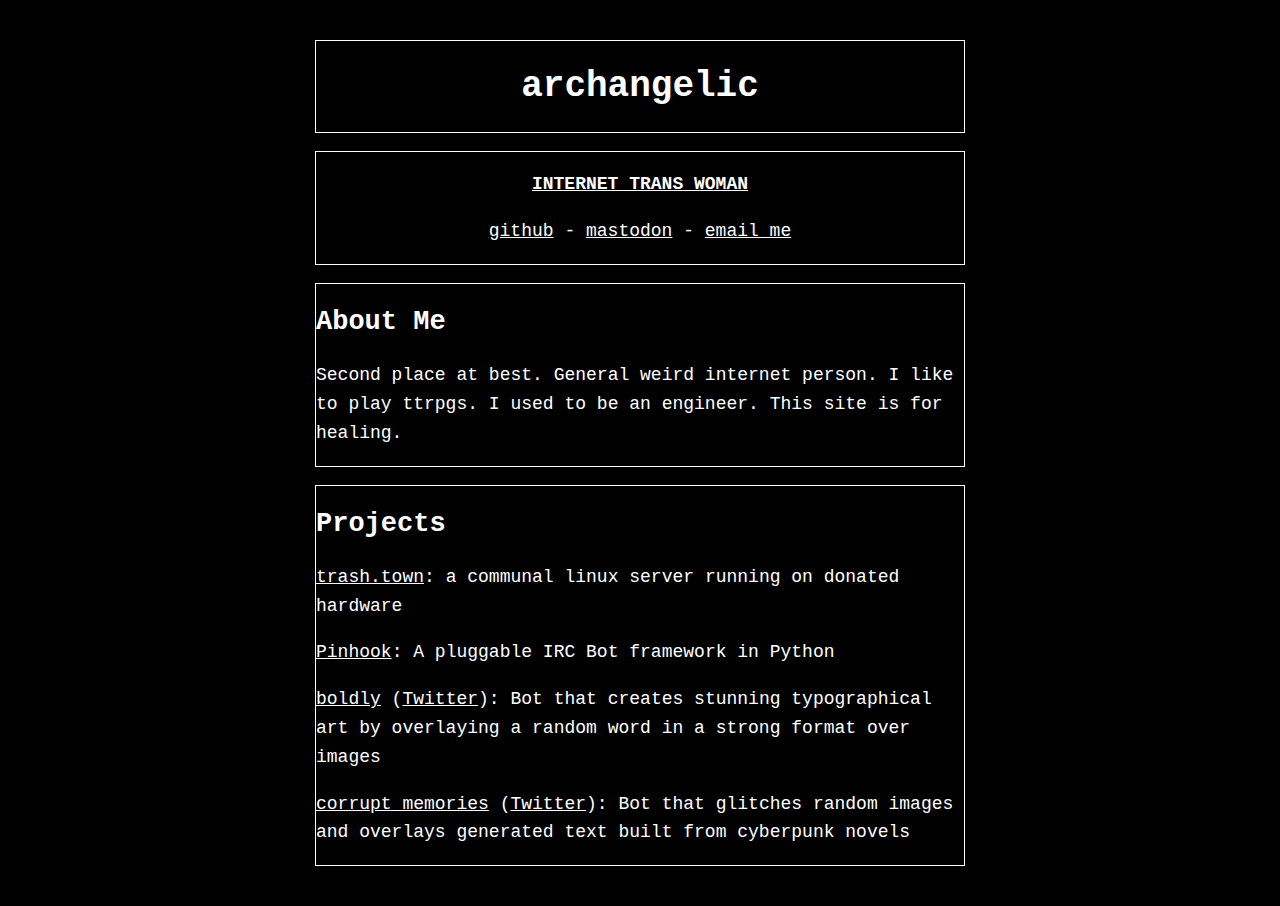
==== index.html @ fd7b83c2 "update about" ====
<!DOCTYPE html>
<html lang="en">

<head>
  <meta charset="utf-8">
  <meta http-equiv="X-UA-Compatible" content="IE=edge">
  <meta http-equiv="X-Clacks-Overhead" content="GNU Natalie Nguyen, Abraxas" />
  <meta name="viewport" content="width=device-width, initial-scale=1">
  <!-- The above 3 meta tags *must* come first in the head; any other head content must come *after* these tags -->
  <title>~*~archangelic~*~</title>
  <link rel="stylesheet" href="static/css/brutal.css">

  <!-- Facebook Stuff -->
  <meta property="og:type" content="profile" />
  <meta property="og:url" content="http://archangelic.space" />
  <meta property="og:title" content="archangelic was here" />
  <meta property="og:description" content="i wrote something here in the rare case that someone shares this" />
</head>

<body>
  <div>
    <h1>archangelic</h1>
  </div>
  <p></p>
  <div class="description">
    <p style="text-transform: uppercase"><b><u>internet trans woman</u></b></p>
    <a href="https://github.com/archangelic" class="contact-method" target="_blank">github</a> -
    <a rel="me" href="https://icosahedron.website/@archangelic" class="contact-method" target="_blank">mastodon</a> -
    <a href="mailto:mallory@archangelic.space" class="contact-method">email me</a>
    </p>
  </div>
  <p></p>
  <div>
    <h2 id="about"><span>About Me</span></h2>
    <p>Second place at best. General weird internet person. I like to play ttrpgs. I used to be an engineer. This site is for healing.</p>
  </div>
  <p></p>
  <div>
    <h2 id="projects"><span>Projects</span></h1>
      <p><a href="https://trash.town" target="_blank">trash.town</a>: a communal linux server running on donated
        hardware
        <p><a href="https://archangelic.space/pinhook" target="_blank">Pinhook</a>: A pluggable IRC Bot framework in
          Python</p>
        <p><a href="https://botsin.space/@boldly" target="_blank">boldly</a> (<a href="https://twitter.com/boldlyart"
            target="_blank">Twitter</a>): Bot that creates stunning typographical art by overlaying a random word in a
          strong format over images
          <p><a href="https://botsin.space/@corrupt_memories" target="_blank">corrupt_memories</a> (<a
              href="https://twitter.com/corrupt_memory" target="_blank">Twitter</a>): Bot that glitches random images
            and overlays generated text built from cyberpunk novels</p>
        </p>
  </div>
</body>

</html>
---- static/css/brutal.css ----
body {
    margin: 40px auto;
    max-width: 650px;
    line-height: 1.6;
    font-size: 18px;
    color: white;
    background-color: black;
    padding: 0 10px;
    font-family: monospace;
    background-image: url('/static/images/space.png');
    background-position: center;
    background-repeat: no-repeat;
    background-attachment: fixed;
    background-size: auto;
}

a {
    color: white
}

a:hover {
    color: white;
    font-weight: bold;
    font-style: italic;
}

h1,
h2,
h3 {
    line-height: 1.2
}

h1 {
    text-align: center;
}

div {
    background-color: black;
    border: 1px solid white;
}

div.description{
    text-align: center;
}
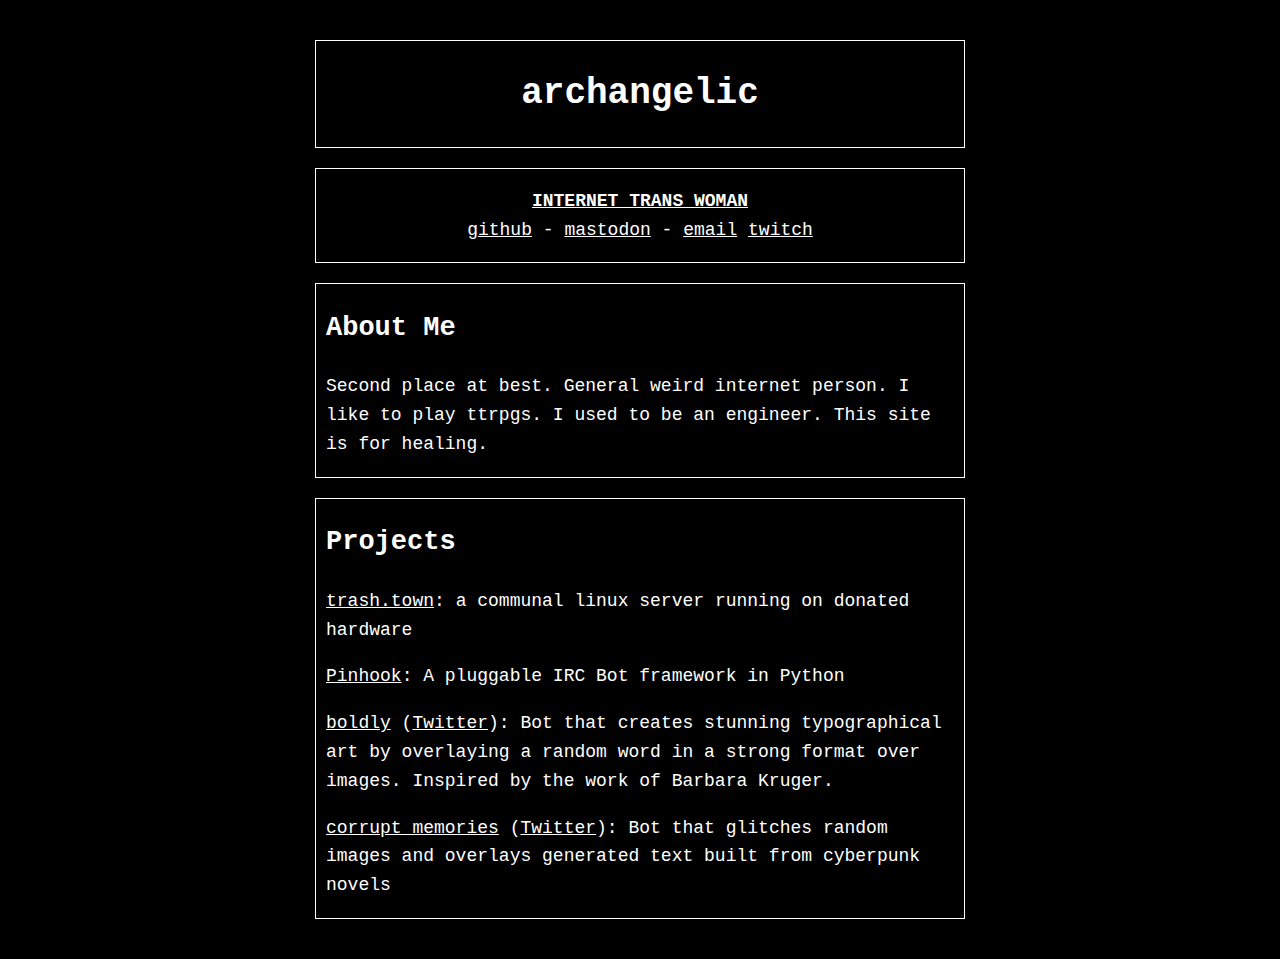
==== commit 52103eed: "minor changes" ====
--- a/index.html
+++ b/index.html
@@ -23,31 +23,33 @@
   </div>
   <p></p>
   <div class="description">
-    <p style="text-transform: uppercase"><b><u>internet trans woman</u></b></p>
-    <a href="https://github.com/archangelic" class="contact-method" target="_blank">github</a> -
-    <a rel="me" href="https://icosahedron.website/@archangelic" class="contact-method" target="_blank">mastodon</a> -
-    <a href="mailto:mallory@archangelic.space" class="contact-method">email me</a>
+    <p><b style="text-transform: uppercase"><u>internet trans woman</u></b><br>
+      <a href="https://github.com/archangelic" class="contact-method" target="_blank">github</a> -
+      <a rel="me" href="https://icosahedron.website/@archangelic" class="contact-method" target="_blank">mastodon</a> -
+      <a href="mailto:mallory@archangelic.space" class="contact-method">email</a>
+      <a href="https://twitch.tv/archangelic" class="contact-method" target="_blank">twitch</a>
     </p>
   </div>
   <p></p>
   <div>
     <h2 id="about"><span>About Me</span></h2>
-    <p>Second place at best. General weird internet person. I like to play ttrpgs. I used to be an engineer. This site is for healing.</p>
+    <p>Second place at best. General weird internet person. I like to play ttrpgs. I used to be an engineer. This site
+      is for healing.</p>
   </div>
   <p></p>
   <div>
     <h2 id="projects"><span>Projects</span></h1>
       <p><a href="https://trash.town" target="_blank">trash.town</a>: a communal linux server running on donated
-        hardware
-        <p><a href="https://archangelic.space/pinhook" target="_blank">Pinhook</a>: A pluggable IRC Bot framework in
-          Python</p>
-        <p><a href="https://botsin.space/@boldly" target="_blank">boldly</a> (<a href="https://twitter.com/boldlyart"
-            target="_blank">Twitter</a>): Bot that creates stunning typographical art by overlaying a random word in a
-          strong format over images
-          <p><a href="https://botsin.space/@corrupt_memories" target="_blank">corrupt_memories</a> (<a
-              href="https://twitter.com/corrupt_memory" target="_blank">Twitter</a>): Bot that glitches random images
-            and overlays generated text built from cyberpunk novels</p>
-        </p>
+        hardware</p>
+      <p><a href="https://archangelic.space/pinhook" target="_blank">Pinhook</a>: A pluggable IRC Bot framework in
+        Python</p>
+      <p><a href="https://botsin.space/@boldly" target="_blank">boldly</a> (<a href="https://twitter.com/boldlyart"
+          target="_blank">Twitter</a>): Bot that creates stunning typographical art by overlaying a random word in a
+        strong format over images. Inspired by the work of Barbara Kruger.</p>
+      <p><a href="https://botsin.space/@corrupt_memories" target="_blank">corrupt_memories</a> (<a
+          href="https://twitter.com/corrupt_memory" target="_blank">Twitter</a>): Bot that glitches random images
+        and overlays generated text built from cyberpunk novels</p>
+      </p>
   </div>
 </body>
 
--- a/static/css/brutal.css
+++ b/static/css/brutal.css
@@ -7,7 +7,7 @@
     background-color: black;
     padding: 0 10px;
     font-family: monospace;
-    background-image: url('/static/images/space.png');
+    background-image: url('../images/space.png');
     background-position: center;
     background-repeat: no-repeat;
     background-attachment: fixed;
@@ -27,7 +27,7 @@
 h1,
 h2,
 h3 {
-    line-height: 1.2
+    padding: 0 10px 0 10px;
 }
 
 h1 {
@@ -37,8 +37,13 @@
 div {
     background-color: black;
     border: 1px solid white;
+    margin-bottom: 20px;
 }
 
 div.description{
     text-align: center;
+}
+
+p {
+    padding: 0 10px 0 10px;
 }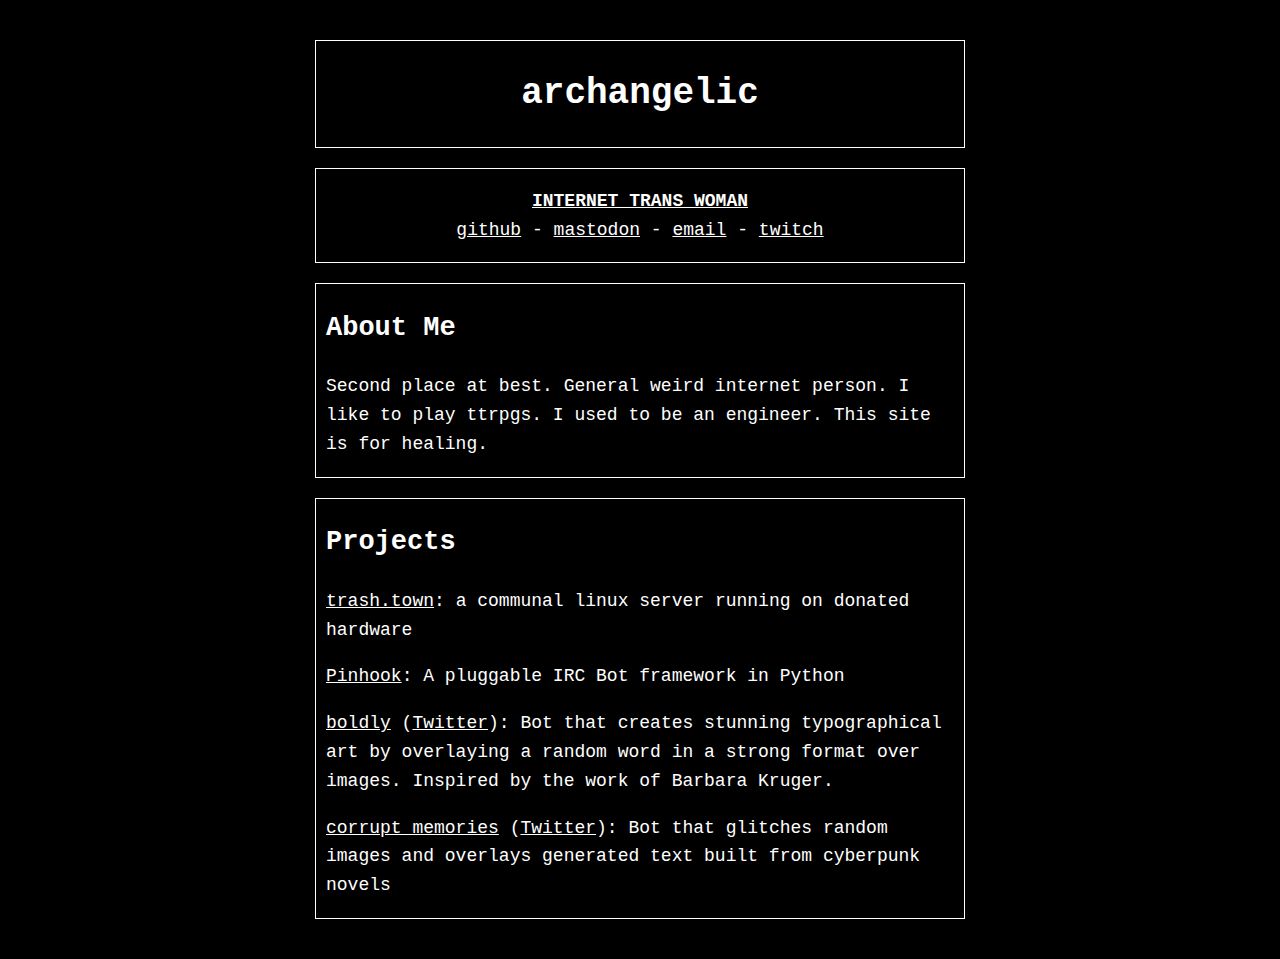
==== commit 169f47e2: "fix typo" ====
--- a/index.html
+++ b/index.html
@@ -26,7 +26,7 @@
     <p><b style="text-transform: uppercase"><u>internet trans woman</u></b><br>
       <a href="https://github.com/archangelic" class="contact-method" target="_blank">github</a> -
       <a rel="me" href="https://icosahedron.website/@archangelic" class="contact-method" target="_blank">mastodon</a> -
-      <a href="mailto:mallory@archangelic.space" class="contact-method">email</a>
+      <a href="mailto:mallory@archangelic.space" class="contact-method">email</a> -
       <a href="https://twitch.tv/archangelic" class="contact-method" target="_blank">twitch</a>
     </p>
   </div>
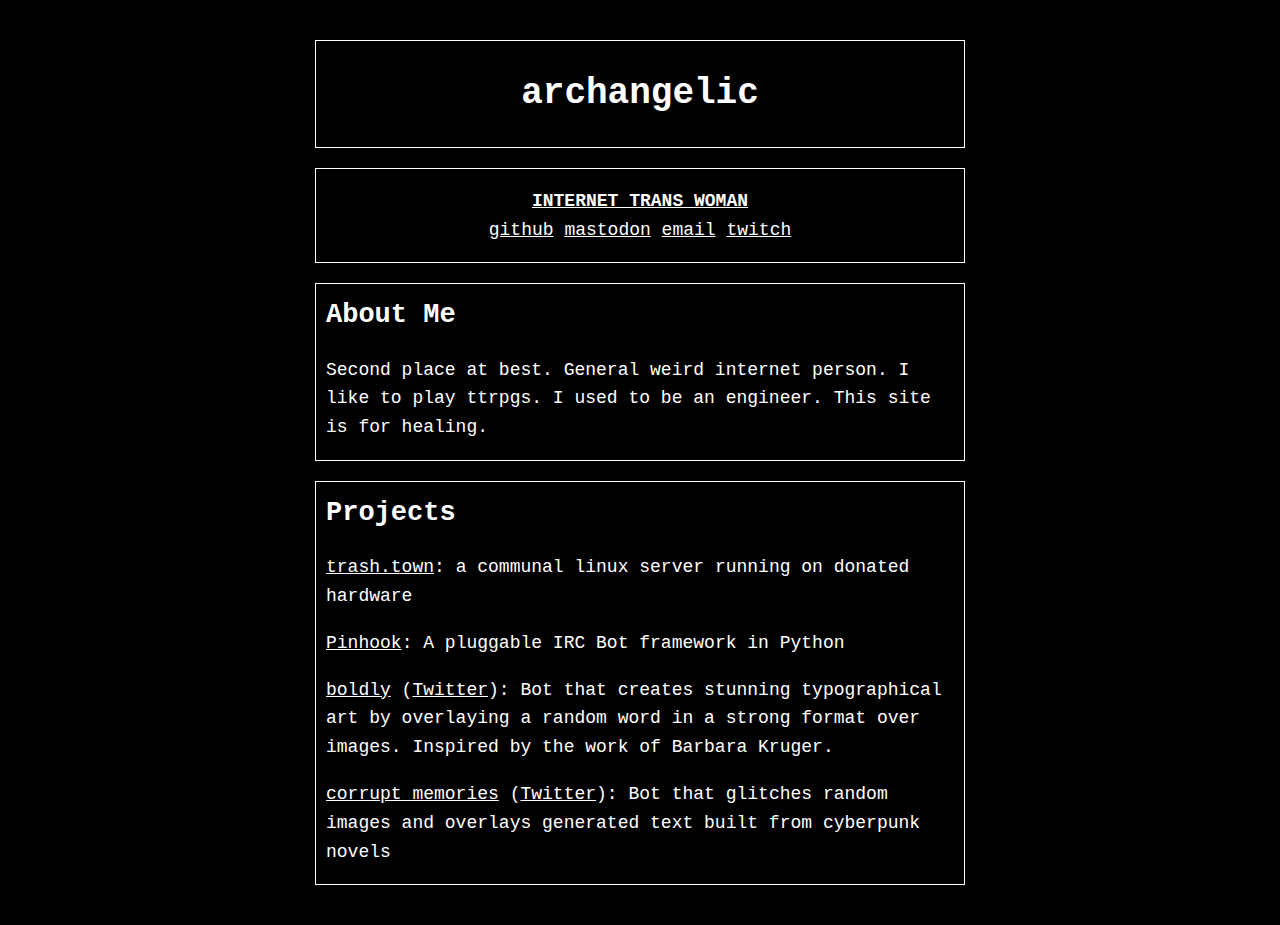
==== commit 7ca08b6f: "formatting changes" ====
--- a/index.html
+++ b/index.html
@@ -24,19 +24,17 @@
   <p></p>
   <div class="description">
     <p><b style="text-transform: uppercase"><u>internet trans woman</u></b><br>
-      <a href="https://github.com/archangelic" class="contact-method" target="_blank">github</a> -
-      <a rel="me" href="https://icosahedron.website/@archangelic" class="contact-method" target="_blank">mastodon</a> -
-      <a href="mailto:mallory@archangelic.space" class="contact-method">email</a> -
+      <a href="https://github.com/archangelic" class="contact-method" target="_blank">github</a>
+      <a rel="me" href="https://icosahedron.website/@archangelic" class="contact-method" target="_blank">mastodon</a>
+      <a href="mailto:mallory@archangelic.space" class="contact-method">email</a>
       <a href="https://twitch.tv/archangelic" class="contact-method" target="_blank">twitch</a>
     </p>
   </div>
-  <p></p>
   <div>
     <h2 id="about"><span>About Me</span></h2>
     <p>Second place at best. General weird internet person. I like to play ttrpgs. I used to be an engineer. This site
       is for healing.</p>
   </div>
-  <p></p>
   <div>
     <h2 id="projects"><span>Projects</span></h1>
       <p><a href="https://trash.town" target="_blank">trash.town</a>: a communal linux server running on donated
--- a/static/css/brutal.css
+++ b/static/css/brutal.css
@@ -5,7 +5,6 @@
     font-size: 18px;
     color: white;
     background-color: black;
-    padding: 0 10px;
     font-family: monospace;
     background-image: url('../images/space.png');
     background-position: center;
@@ -24,10 +23,9 @@
     font-style: italic;
 }
 
-h1,
 h2,
 h3 {
-    padding: 0 10px 0 10px;
+    margin: 10px;
 }
 
 h1 {
@@ -45,5 +43,6 @@
 }
 
 p {
-    padding: 0 10px 0 10px;
+    margin-left: 10px;
+    margin-right: 10px;
 }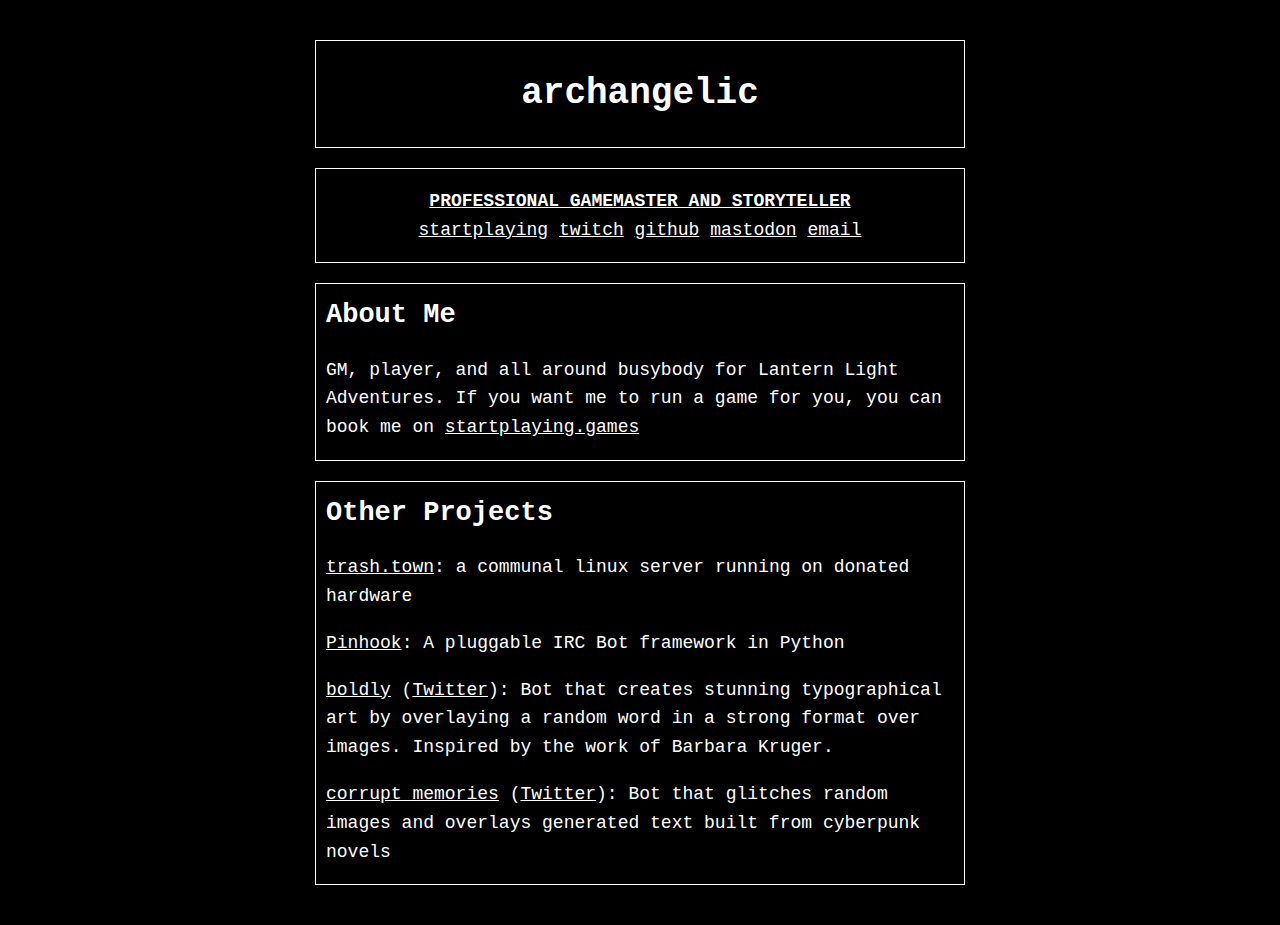
==== commit 6908199f: "i'm a professional" ====
--- a/index.html
+++ b/index.html
@@ -15,6 +15,7 @@
   <meta property="og:url" content="http://archangelic.space" />
   <meta property="og:title" content="archangelic was here" />
   <meta property="og:description" content="i wrote something here in the rare case that someone shares this" />
+  <meta property="og:image" content="/static/images/space.png" />
 </head>
 
 <body>
@@ -23,20 +24,20 @@
   </div>
   <p></p>
   <div class="description">
-    <p><b style="text-transform: uppercase"><u>internet trans woman</u></b><br>
+    <p><b style="text-transform: uppercase"><u>professional gamemaster and storyteller</u></b><br>
+      <a href="https://startplaying.games/gm/archangelic" class="contact-method" target="_blank">startplaying</a>
+      <a href="https://twitch.tv/lanternlightadventures" class="contact-method" target="_blank">twitch</a>
       <a href="https://github.com/archangelic" class="contact-method" target="_blank">github</a>
       <a rel="me" href="https://icosahedron.website/@archangelic" class="contact-method" target="_blank">mastodon</a>
       <a href="mailto:mallory@archangelic.space" class="contact-method">email</a>
-      <a href="https://twitch.tv/archangelic" class="contact-method" target="_blank">twitch</a>
     </p>
   </div>
   <div>
     <h2 id="about"><span>About Me</span></h2>
-    <p>Second place at best. General weird internet person. I like to play ttrpgs. I used to be an engineer. This site
-      is for healing.</p>
+    <p>GM, player, and all around busybody for Lantern Light Adventures. If you want me to run a game for you, you can book me on <a href="https://startplaying.games/gm/archangelic">startplaying.games</a></p>
   </div>
   <div>
-    <h2 id="projects"><span>Projects</span></h1>
+    <h2 id="projects"><span>Other Projects</span></h1>
       <p><a href="https://trash.town" target="_blank">trash.town</a>: a communal linux server running on donated
         hardware</p>
       <p><a href="https://archangelic.space/pinhook" target="_blank">Pinhook</a>: A pluggable IRC Bot framework in
@@ -51,4 +52,4 @@
   </div>
 </body>
 
-</html>+</html>
